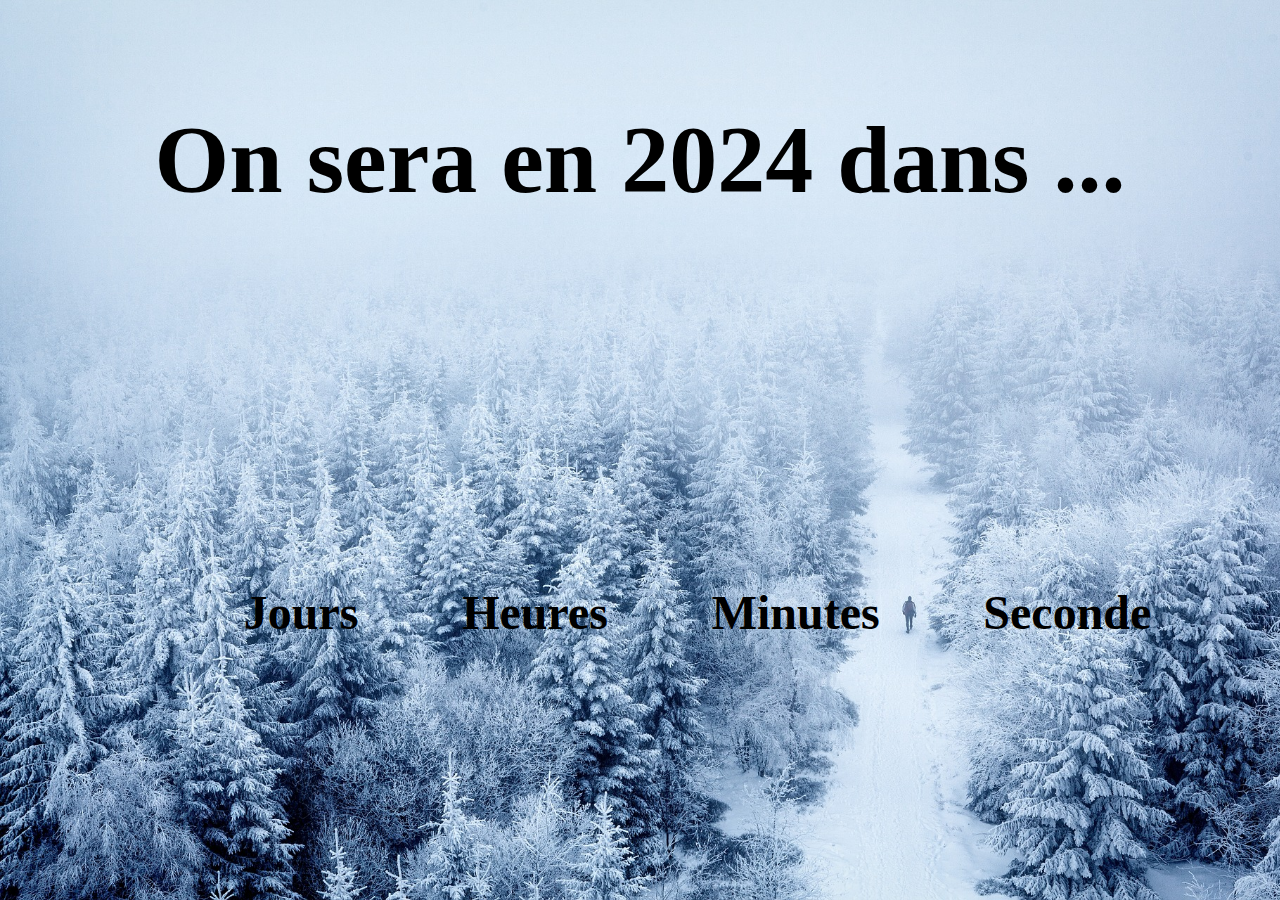
==== tp6.html @ 7d08b177 "Ajout de mes fichiers JavaScript" ====
<!DOCTYPE html>
<html lang="en">
<head>
    <meta charset="UTF-8">
    <meta http-equiv="X-UA-Compatible" content="IE=edge">
    <meta name="viewport" content="width=device-width, initial-scale=1.0">
    <link rel="stylesheet" href="tp6.css">
    <title>Compte à rebours</title>
    <script src="tp6.js" defer></script>
</head>
<body>
    <h1 class="text">On sera en 2024 dans ...</h1>   
    <div class="temps">
        <h2 class="time"></h2>
    </div> 
    <div class="horloge">
        <div class="jour">Jours</div>
        <div class="heure">Heures</div>
        <div class="minutes">Minutes</div>
        <div class="seconde">Seconde</div>
    </div>
</body>
</html>
---- tp6.css ----
*
{
    box-sizing: border-box;
    margin: 0;
    padding: 0;
}
body
{
    padding: 5%;
    height: 100vh;
    background-image: url(trees-g445baa572_1920.jpg);
    background-size: cover;
    display: flex;
    flex-direction: column;
    line-height: 2;

}
.text 
{
    text-align: center;
    font-size: 6rem;
}
.temps
{
    padding: 5%;
    height: 40%;
    width: 100%;
    font-size: 5rem;
    display: flex;
    justify-content: space-around;
    
}
.horloge
{
    margin-left: 10%;
    display: flex;
    align-items: center;
    font-weight: bold;
    justify-content: center;
    font-size: 3rem;
    gap: 10%;
}
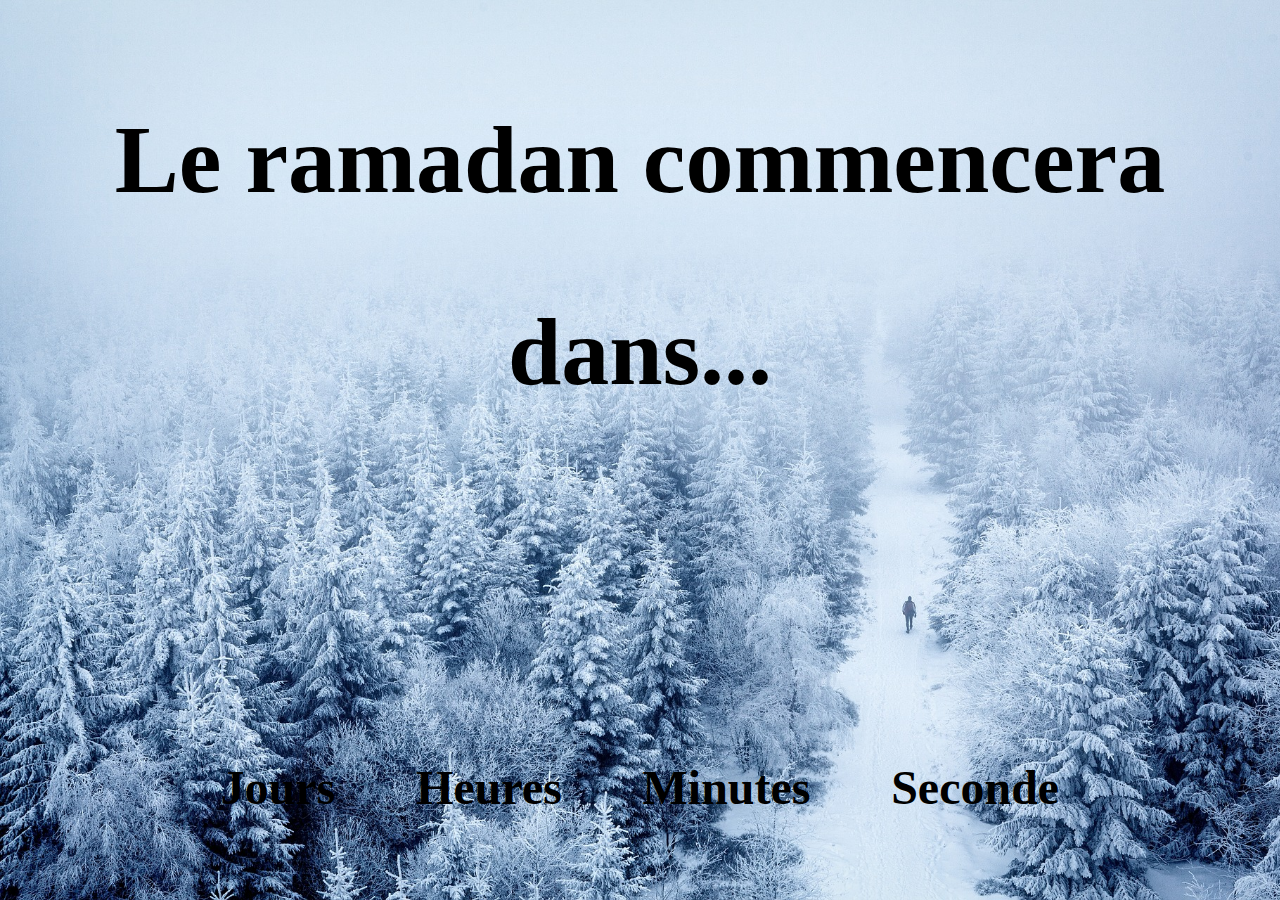
==== commit dcb0de9f: "Ajouts des dernieres modifications" ====
--- a/tp6.html
+++ b/tp6.html
@@ -9,7 +9,7 @@
     <script src="tp6.js" defer></script>
 </head>
 <body>
-    <h1 class="text">On sera en 2024 dans ...</h1>   
+    <h1 class="text">Le ramadan commencera dans...</h1>   
     <div class="temps">
         <h2 class="time"></h2>
     </div> 
--- a/tp6.css
+++ b/tp6.css
@@ -32,11 +32,11 @@
 }
 .horloge
 {
-    margin-left: 10%;
+   
     display: flex;
     align-items: center;
     font-weight: bold;
     justify-content: center;
     font-size: 3rem;
-    gap: 10%;
+    gap: 7%;
 }
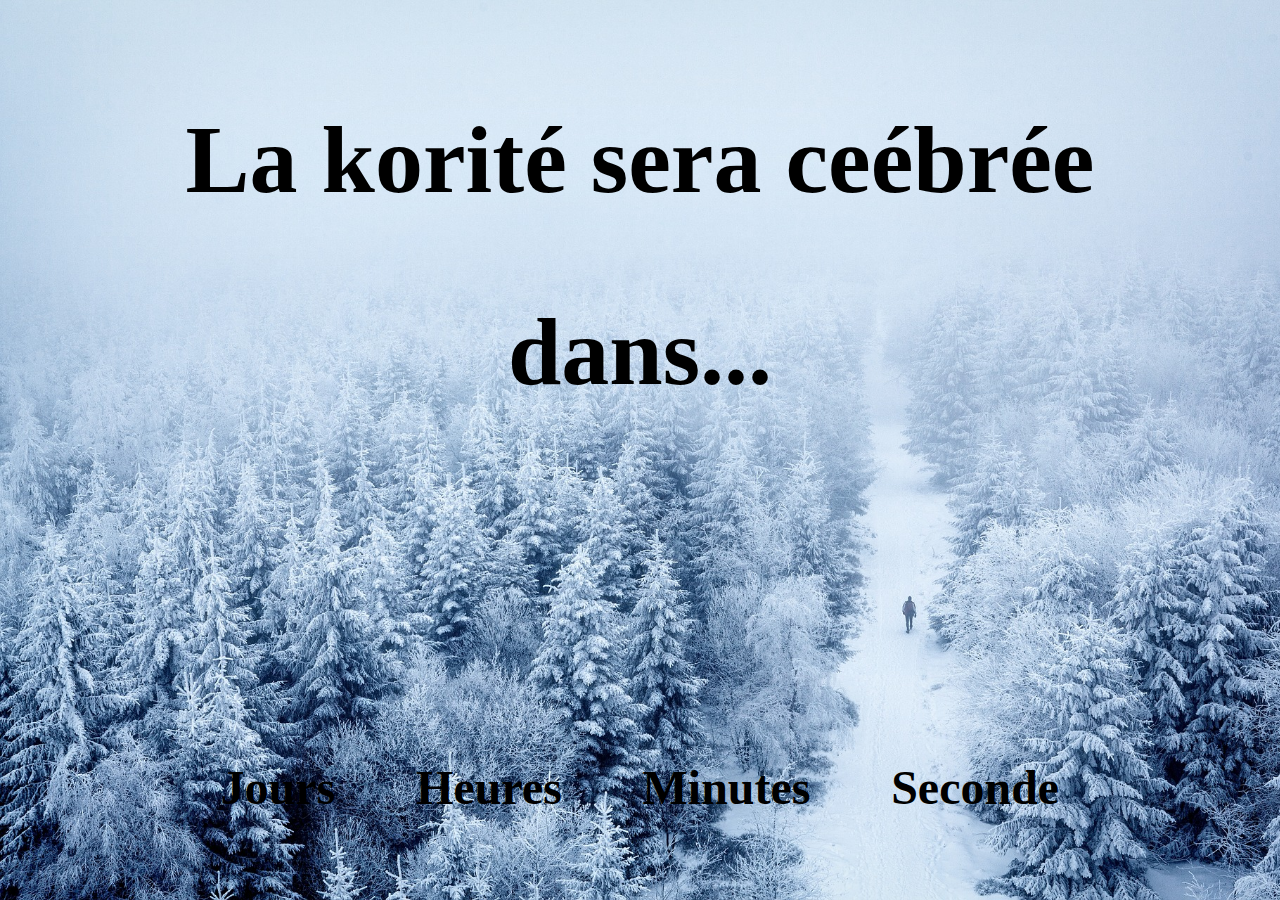
==== commit 05290f21: "Ajout des modifications du scripts" ====
--- a/tp6.html
+++ b/tp6.html
@@ -9,7 +9,7 @@
     <script src="tp6.js" defer></script>
 </head>
 <body>
-    <h1 class="text">Le ramadan commencera dans...</h1>   
+    <h1 class="text">La korité sera ceébrée dans...</h1>   
     <div class="temps">
         <h2 class="time"></h2>
     </div> 
